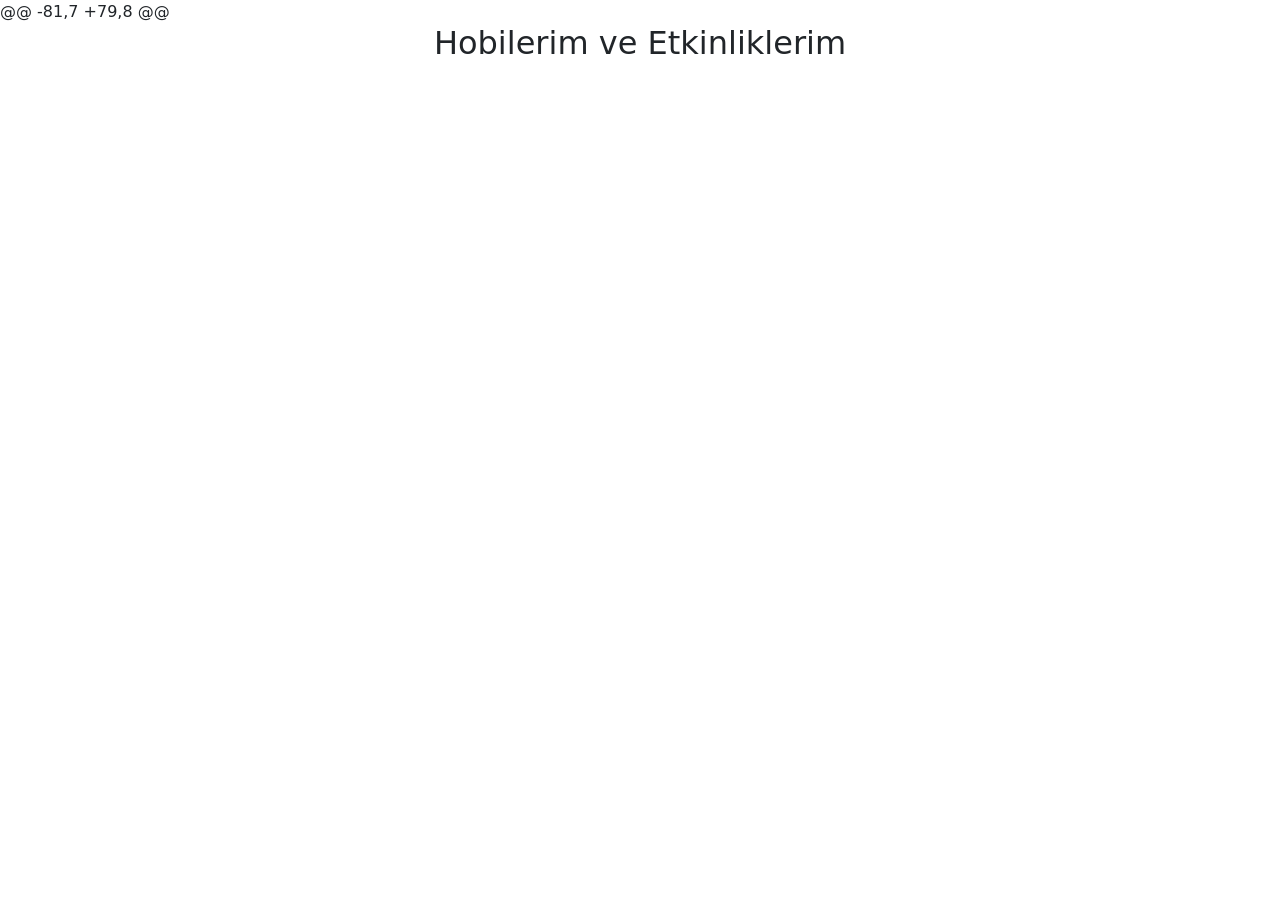
==== webtekno/index.html @ cda02e9b "Add files via upload" ====
<!DOCTYPE html>
<html lang="tr">
<head>
    <meta charset="UTF-8">
    <title>Hakkımda</title>
    <meta name="viewport" content="width=device-width, initial-scale=1">
        <link href="https://cdn.jsdelivr.net/npm/bootstrap@5.3.6/dist/css/bootstrap.min.css" rel="stylesheet" 
        integrity="sha384-4Q6Gf2aSP4eDXB8Miphtr37CMZZQ5oXLH2yaXMJ2w8e2ZtHTl7GptT4jmndRuHDT" crossorigin="anonymous">
    
    <link href="https://cdn.jsdelivr.net/npm/bootstrap-icons@1.10.5/font/bootstrap-icons.css" rel="stylesheet">
    <link href="css/style.css" rel="stylesheet">
</head>


@@ -81,7 +79,8 @@ <h2 class="text-center">Hobilerim ve Etkinliklerim</h2>
  </div>

  <!-- bootstrap js dosyaları (navbar için) -->
<script src="https://cdn.jsdelivr.net/npm/bootstrap@5.3.6/dist/js/bootstrap.bundle.min.js"
     integrity="sha384-j1CDi7MgGQ12Z7Qab0qlWQ/Qqz24Gc6BM0thvEMVjHnfYGF0rmFCozFSxQBxwHKO" crossorigin="anonymous"></script>

</body>
</html>
---- webtekno/css/style.css ----
.hobi-img {
    max-height: 150px;
    object-fit: cover;
}

body {
  background-color: rgb(255, 228, 247)"; /* Arka plan rengi */
}

.slider-wrapper {
  max-width: 700px;
  width: 100%;
  margin-left: auto;       /* Sağa yasla */
  margin-right: 30px;      /* Sağdan boşluk */
  position: relative;      /* Oklar için referans */
}

.slider-container {
  display: flex;
  justify-content: flex-end; /* Slider'ı sağa yasla */
}

.carousel-inner {
  margin-left: auto; /* Slider'ı sağa it */
  width: 90%; /* Slider genişliğini biraz daralt (isteğe bağlı) */
}

.carousel {
  width: 100%; /* Slider'ı container genişliğine göre ayarla */
  margin: 0; /* Varsayılan margin'leri kaldır */
}

.c-img {
  width: 100%;
  height: 100%;
  object-fit: fill;
}

.carousel-control-prev {
  left: 40px;
  right: auto;
}

.carousel-control-next {
  right: -30px;
  left: auto;
}

/* İNDİKATÖRLER */
.carousel-indicators {
  position: absolute;
  left: 11%;               /* Yatayda ortala */
  margin: 7px;              /* Varsayılan margin'i sıfırla */
  padding: 0;             /* Varsayılan padding'i sıfırla */
  width: auto;            /* İçerik genişliğine göre ayarla */
  display: flex;          /* Noktaları yan yana diz */
}

/* İNDİKATÖR NOKTALARI */
.carousel-indicators [data-bs-target] {
  width: 12px;
  height: 12px;
  border-radius: 50%;
  background-color: white; /* Normal nokta rengi */
  margin: 0 5px;          /* Noktalar arası boşluk */
  border: none;
}

/* AKTİF (BASILI) İNDİKATÖR */
.carousel-indicators [data-bs-target].active {
  background-color: black; /* Aktif nokta siyah */
}

.c-item {
  height: 400px;
}
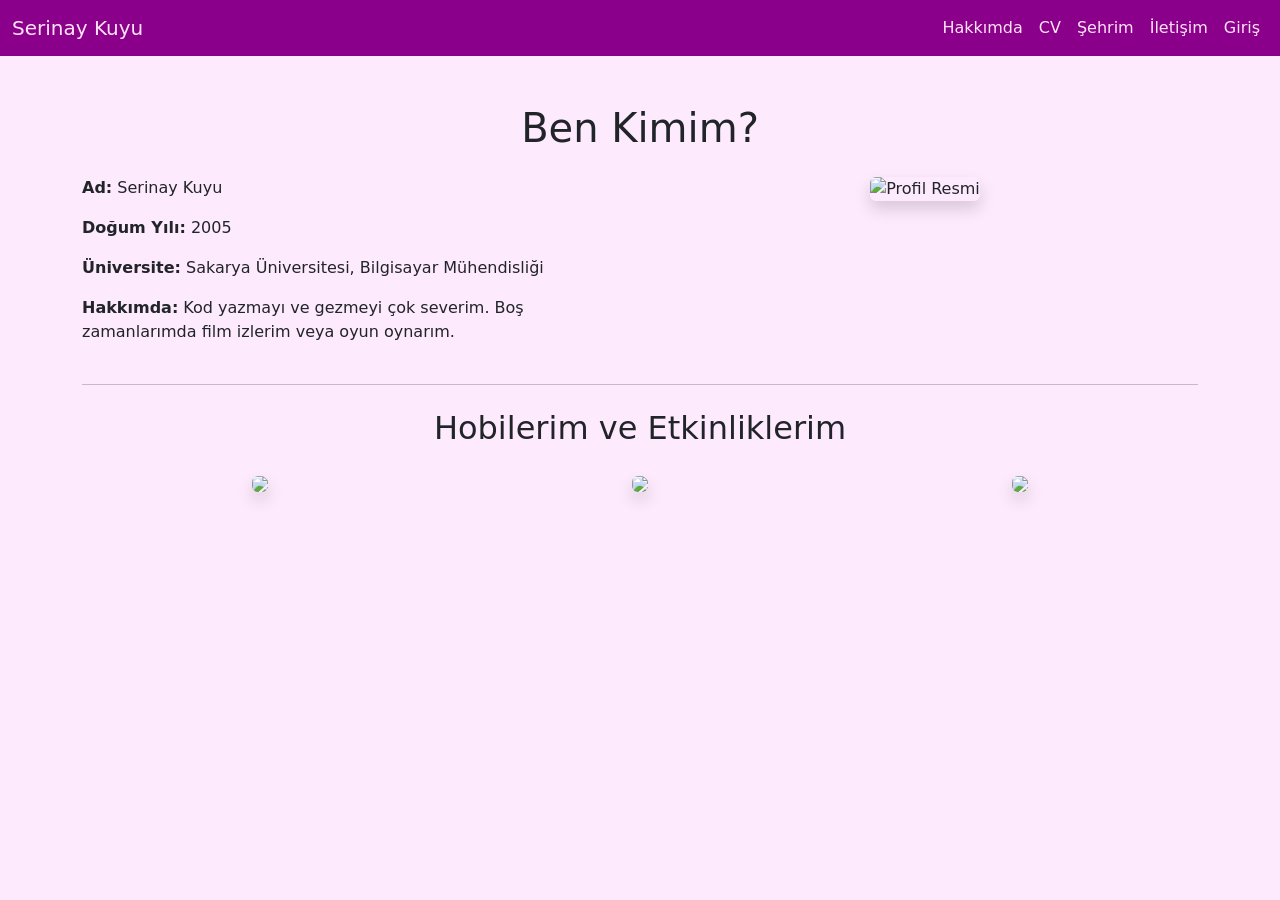
==== commit 86318c91: "Add files via upload" ====
--- a/webtekno/index.html
+++ b/webtekno/index.html
@@ -12,7 +12,70 @@
 </head>
 
 
-@@ -81,7 +79,8 @@ <h2 class="text-center">Hobilerim ve Etkinliklerim</h2>
+
+  <!-- navbar -->
+  <nav class="navbar navbar-expand-lg navbar-light" style="background-color: darkmagenta;">
+    <div class="container-fluid">
+      <a class="navbar-brand" style="color:rgb(255, 228, 247)" href="#">Serinay Kuyu</a>
+      <button class="navbar-toggler" type="button" data-bs-toggle="collapse" data-bs-target="#navbarNav">
+        <span class="navbar-toggler-icon"></span>
+      </button>
+      <div class="collapse navbar-collapse justify-content-end" id="navbarNav">
+        <ul class="navbar-nav">
+          <li class="nav-item">
+            <a class="nav-link active" style="color:rgb(255, 228, 247)" href="index.html">Hakkımda</a>
+          </li>
+          <li class="nav-item">
+            <a class="nav-link" style="color:rgb(255, 228, 247)" href="cv.html">CV</a>
+          </li>
+          <li class="nav-item">
+            <a class="nav-link" style="color:rgb(255, 228, 247)" href="sehrim.html">Şehrim</a>
+          </li>
+          <li class="nav-item">
+            <a class="nav-link" style="color:rgb(255, 228, 247)" href="iletisim.html">İletişim</a>
+          </li>
+          <li class="nav-item">
+            <a class="nav-link" style="color:rgb(255, 228, 247)" href="giris.html">Giriş</a>
+          </li>
+        </ul>
+      </div>
+    </div>
+  </nav>
+
+  <div class="container mt-5">
+    <h1 class="text-center mb-4">Ben Kimim?</h1>
+
+    <div class="row">
+      <div class="col-md-6">
+        <p><strong>Ad:</strong> Serinay Kuyu</p>
+        <p><strong>Doğum Yılı:</strong> 2005</p>
+        <p><strong>Üniversite:</strong> Sakarya Üniversitesi, Bilgisayar Mühendisliği</p>
+        <p><strong>Hakkımda:</strong> Kod yazmayı ve gezmeyi çok severim. Boş zamanlarımda film izlerim veya oyun oynarım.</p>
+      </div>
+      <div class="col-md-6 text-center">
+        <img src="img/fatttttkedy.jpg" alt="Profil Resmi" class="img-fluid rounded shadow" style="max-height: 500px;">
+      </div>
+    </div>
+
+    <hr class="my-4">
+
+    <h2 class="text-center">Hobilerim ve Etkinliklerim</h2>
+
+    <!--burayı sonradan hobilerle doldur-->
+    <div class="row text-center mt-4">
+      <div class="col-md-4">
+        <img src="img/kediy.jpg" class="img-fluid hobi-img rounded shadow">
+        <p></p>
+      </div>
+      <div class="col-md-4">
+        <img src="img/uyuyankedi.jpg" class="img-fluid hobi-img rounded shadow">
+        <p></p>
+      </div>
+      <div class="col-md-4">
+        <img src="img/martıııııy.jpg" class="img-fluid hobi-img rounded shadow">
+        <p></p>
+      </div>
+    </div>
   </div>
 
   <!-- bootstrap js dosyaları (navbar için) -->
--- a/webtekno/css/style.css
+++ b/webtekno/css/style.css
@@ -3,9 +3,13 @@
     object-fit: cover;
 }
 
-body {
-  background-color: rgb(255, 228, 247)"; /* Arka plan rengi */
-}
+body{
+  background-color: rgb(254, 234, 253) !important; /* Arka plan rengi */
+  }
+
+.c-bosluk {
+  margin-left: 35px;
+} 
 
 .slider-wrapper {
   max-width: 700px;
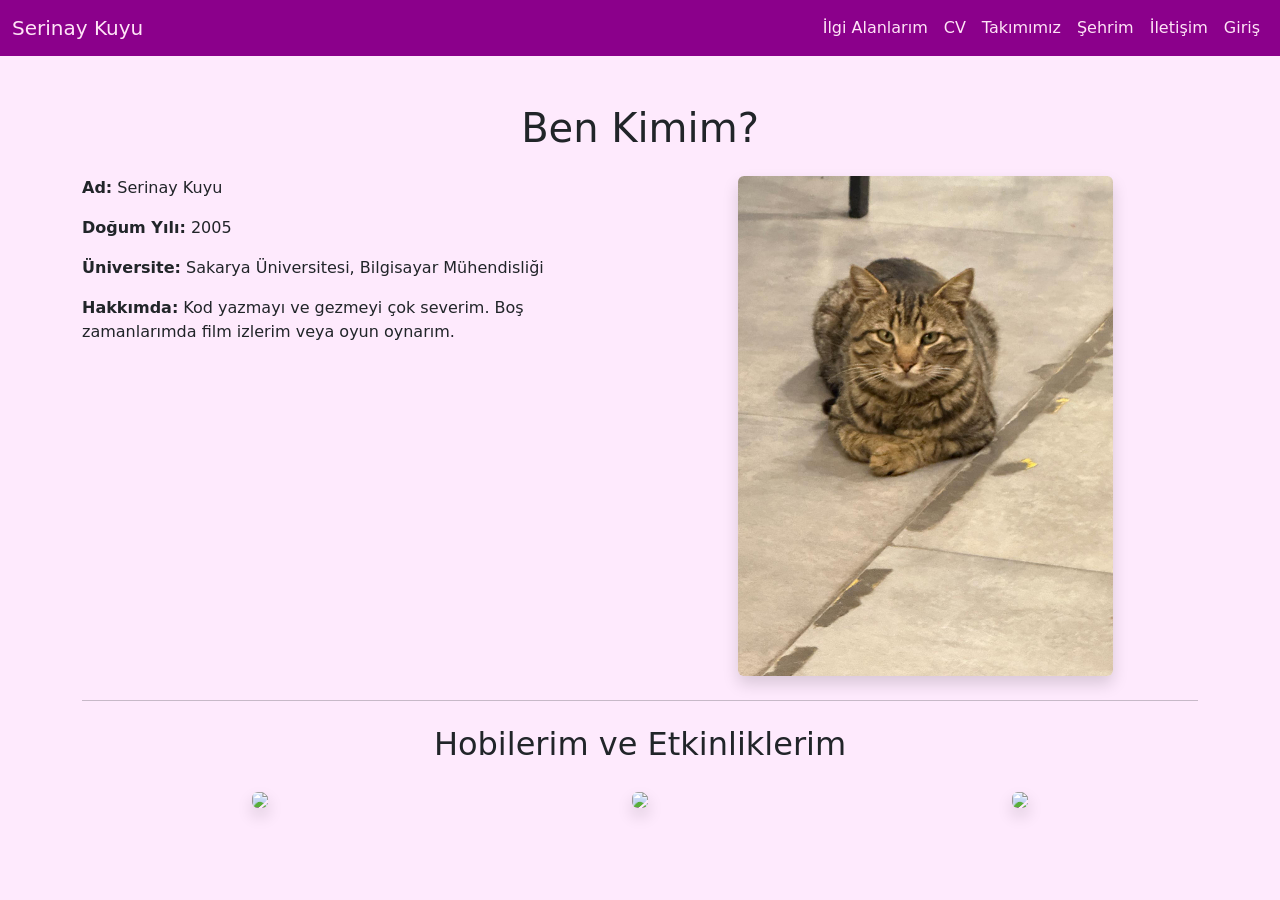
==== commit 9571a35c: "Add files via upload" ====
--- a/webtekno/index.html
+++ b/webtekno/index.html
@@ -12,21 +12,24 @@
 </head>
 
 
-
+<body>
   <!-- navbar -->
   <nav class="navbar navbar-expand-lg navbar-light" style="background-color: darkmagenta;">
     <div class="container-fluid">
-      <a class="navbar-brand" style="color:rgb(255, 228, 247)" href="#">Serinay Kuyu</a>
+      <a class="navbar-brand" style="color:rgb(255, 228, 247)" href="index.html">Serinay Kuyu</a>
       <button class="navbar-toggler" type="button" data-bs-toggle="collapse" data-bs-target="#navbarNav">
         <span class="navbar-toggler-icon"></span>
       </button>
       <div class="collapse navbar-collapse justify-content-end" id="navbarNav">
         <ul class="navbar-nav">
           <li class="nav-item">
-            <a class="nav-link active" style="color:rgb(255, 228, 247)" href="index.html">Hakkımda</a>
+            <a class="nav-link active" style="color:rgb(255, 228, 247)" href="ilgi-alanlarim.html">İlgi Alanlarım</a>
           </li>
           <li class="nav-item">
             <a class="nav-link" style="color:rgb(255, 228, 247)" href="cv.html">CV</a>
+          </li>
+          <li class="nav-item">
+            <a class="nav-link" style="color:rgb(255, 228, 247)" href="takımımız.html">Takımımız</a>
           </li>
           <li class="nav-item">
             <a class="nav-link" style="color:rgb(255, 228, 247)" href="sehrim.html">Şehrim</a>
@@ -53,7 +56,7 @@
         <p><strong>Hakkımda:</strong> Kod yazmayı ve gezmeyi çok severim. Boş zamanlarımda film izlerim veya oyun oynarım.</p>
       </div>
       <div class="col-md-6 text-center">
-        <img src="img/fatttttkedy.jpg" alt="Profil Resmi" class="img-fluid rounded shadow" style="max-height: 500px;">
+        <img src="img/ciddi-kedi.jpg" alt="Profil Resmi" class="img-fluid rounded shadow" style="max-height: 500px;">
       </div>
     </div>
 
--- a/webtekno/css/style.css
+++ b/webtekno/css/style.css
@@ -9,7 +9,11 @@
 
 .c-bosluk {
   margin-left: 35px;
-} 
+}  
+
+.c-color {
+  background-color: white !important; /* Arka plan rengi */
+}
 
 .slider-wrapper {
   max-width: 700px;
@@ -25,13 +29,13 @@
 }
 
 .carousel-inner {
-  margin-left: auto; /* Slider'ı sağa it */
-  width: 90%; /* Slider genişliğini biraz daralt (isteğe bağlı) */
+  margin-left: auto;  /* Slider'ı sağa it */
+  width: 90%;        /* Slider genişliğini biraz daralt (isteğe bağlı) */
 }
 
 .carousel {
-  width: 100%; /* Slider'ı container genişliğine göre ayarla */
-  margin: 0; /* Varsayılan margin'leri kaldır */
+  width: 100%;   /* Slider'ı container genişliğine göre ayarla */
+  margin: 0;    /* Varsayılan margin'leri kaldır */
 }
 
 .c-img {
@@ -54,10 +58,10 @@
 .carousel-indicators {
   position: absolute;
   left: 11%;               /* Yatayda ortala */
-  margin: 7px;              /* Varsayılan margin'i sıfırla */
-  padding: 0;             /* Varsayılan padding'i sıfırla */
-  width: auto;            /* İçerik genişliğine göre ayarla */
-  display: flex;          /* Noktaları yan yana diz */
+  margin: 7px;             /* Varsayılan margin'i sıfırla */
+  padding: 0;              /* Varsayılan padding'i sıfırla */
+  width: auto;             /* İçerik genişliğine göre ayarla */
+  display: flex;           /* Noktaları yan yana diz */
 }
 
 /* İNDİKATÖR NOKTALARI */
@@ -66,7 +70,7 @@
   height: 12px;
   border-radius: 50%;
   background-color: white; /* Normal nokta rengi */
-  margin: 0 5px;          /* Noktalar arası boşluk */
+  margin: 0 5px;             /* Noktalar arası boşluk */
   border: none;
 }
 
@@ -77,4 +81,23 @@
 
 .c-item {
   height: 400px;
+}
+
+.left-content {
+  padding: 20px;
+  background-color: rgba(255, 255, 255, 0.8) !important;
+  border-radius: 10px;
+  box-shadow: 0 2px 5px rgba(0, 0, 0, 0.1) !important;
+}
+
+.content {
+  padding: 30px;
+  background-color: rgba(255, 255, 255, 0.8) !important;
+  border-radius: 10px;
+  margin-top: 30px;
+  box-shadow: 0 2px 5px rgba(0, 0, 0, 0.1) !important;
+}
+
+section {
+  margin-bottom: 30px;
 }
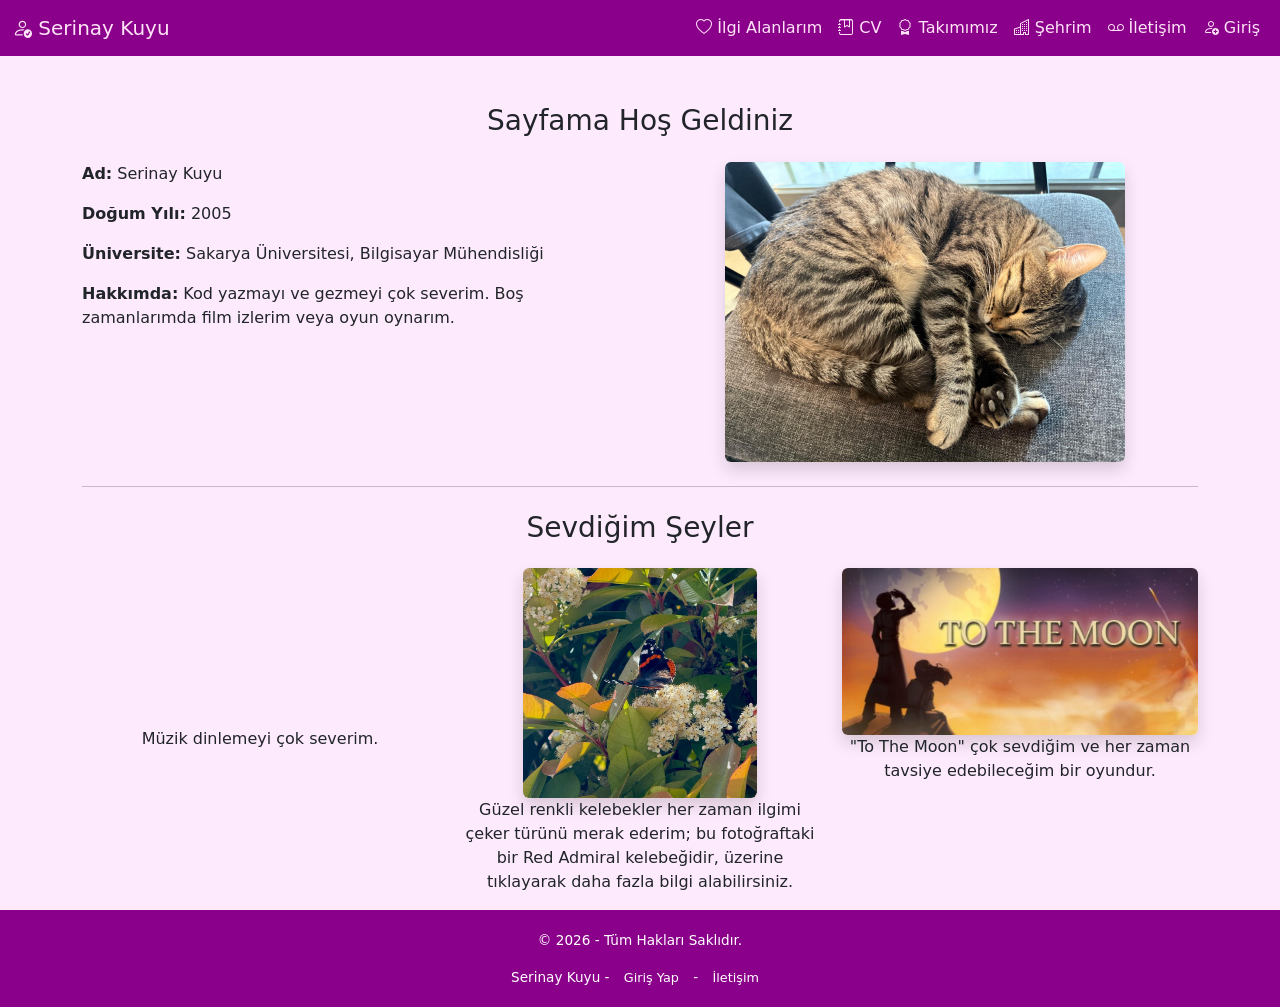
==== commit 50fbb4c4: "Add files via upload" ====
--- a/webtekno/index.html
+++ b/webtekno/index.html
@@ -13,32 +13,33 @@
 
 
 <body>
+    <div class="page-wrapper">
   <!-- navbar -->
   <nav class="navbar navbar-expand-lg navbar-light" style="background-color: darkmagenta;">
     <div class="container-fluid">
-      <a class="navbar-brand" style="color:rgb(255, 228, 247)" href="index.html">Serinay Kuyu</a>
+      <a class="navbar-brand" style="color:rgb(255, 228, 247)" href="index.html"><i class="bi bi-person-check"></i> Serinay Kuyu</a>
       <button class="navbar-toggler" type="button" data-bs-toggle="collapse" data-bs-target="#navbarNav">
         <span class="navbar-toggler-icon"></span>
       </button>
       <div class="collapse navbar-collapse justify-content-end" id="navbarNav">
         <ul class="navbar-nav">
           <li class="nav-item">
-            <a class="nav-link active" style="color:rgb(255, 228, 247)" href="ilgi-alanlarim.html">İlgi Alanlarım</a>
+            <a class="nav-link active" style="color:rgb(255, 228, 247)" href="ilgi-alanlarim.html"><i class="bi bi-heart"></i> İlgi Alanlarım</a>
           </li>
           <li class="nav-item">
-            <a class="nav-link" style="color:rgb(255, 228, 247)" href="cv.html">CV</a>
+            <a class="nav-link" style="color:rgb(255, 228, 247)" href="cv.html"><i class="bi bi-journal-bookmark"></i> CV</a>
           </li>
           <li class="nav-item">
-            <a class="nav-link" style="color:rgb(255, 228, 247)" href="takımımız.html">Takımımız</a>
+            <a class="nav-link" style="color:rgb(255, 228, 247)" href="takımımız.html"><i class="bi bi-award"></i> Takımımız</a>
           </li>
           <li class="nav-item">
-            <a class="nav-link" style="color:rgb(255, 228, 247)" href="sehrim.html">Şehrim</a>
+            <a class="nav-link" style="color:rgb(255, 228, 247)" href="sehrim.html"><i class="bi bi-buildings"></i> Şehrim</a>
           </li>
           <li class="nav-item">
-            <a class="nav-link" style="color:rgb(255, 228, 247)" href="iletisim.html">İletişim</a>
+            <a class="nav-link" style="color:rgb(255, 228, 247)" href="iletisim.html"><i class="bi bi-voicemail"></i> İletişim</a>
           </li>
           <li class="nav-item">
-            <a class="nav-link" style="color:rgb(255, 228, 247)" href="giris.html">Giriş</a>
+            <a class="nav-link" style="color:rgb(255, 228, 247)" href="giris.html"><i class="bi bi-person-add"></i> Giriş</a>
           </li>
         </ul>
       </div>
@@ -46,8 +47,8 @@
   </nav>
 
   <div class="container mt-5">
-    <h1 class="text-center mb-4">Ben Kimim?</h1>
-
+    <h3 class="text-center mb-4">Sayfama Hoş Geldiniz</h3>
+    
     <div class="row">
       <div class="col-md-6">
         <p><strong>Ad:</strong> Serinay Kuyu</p>
@@ -55,30 +56,48 @@
         <p><strong>Üniversite:</strong> Sakarya Üniversitesi, Bilgisayar Mühendisliği</p>
         <p><strong>Hakkımda:</strong> Kod yazmayı ve gezmeyi çok severim. Boş zamanlarımda film izlerim veya oyun oynarım.</p>
       </div>
+
       <div class="col-md-6 text-center">
-        <img src="img/ciddi-kedi.jpg" alt="Profil Resmi" class="img-fluid rounded shadow" style="max-height: 500px;">
+        <img src="img/uyuyankedi.jpg" alt="Kedi Fotosu" class="img-fluid rounded shadow" style="max-height: 300px;">
       </div>
     </div>
 
     <hr class="my-4">
+    <h3 class="text-center">Sevdiğim Şeyler</h3>
 
-    <h2 class="text-center">Hobilerim ve Etkinliklerim</h2>
-
-    <!--burayı sonradan hobilerle doldur-->
     <div class="row text-center mt-4">
       <div class="col-md-4">
-        <img src="img/kediy.jpg" class="img-fluid hobi-img rounded shadow">
-        <p></p>
+        <iframe style="border-radius:12px" src="https://open.spotify.com/embed/track/7DpBOelckk17jqTHec6AYl?utm_source=generator"
+        width="63%" height="152" frameBorder="0" allowfullscreen="" allow="autoplay; clipboard-write; encrypted-media; fullscreen;
+        picture-in-picture" loading="lazy"></iframe>
+
+        <p>Müzik dinlemeyi çok severim.</p>
       </div>
+      
       <div class="col-md-4">
-        <img src="img/uyuyankedi.jpg" class="img-fluid hobi-img rounded shadow">
-        <p></p>
+        <a href="https://simple.wikipedia.org/wiki/Red_admiral">
+        <img src="img/kelebek.jpg" class="img-fluid hobi-img rounded shadow"> </a>
+        <p>Güzel renkli kelebekler her zaman ilgimi çeker türünü merak ederim; bu fotoğraftaki bir Red Admiral kelebeğidir,
+          üzerine tıklayarak daha fazla bilgi alabilirsiniz.</p>
       </div>
+
       <div class="col-md-4">
-        <img src="img/martıııııy.jpg" class="img-fluid hobi-img rounded shadow">
-        <p></p>
+        <a href="https://store.steampowered.com/app/206440/To_the_Moon/">
+        <img src="img/tothemoon.jpg" class="img-fluid hobi-img rounded shadow"></a>
+        <p>"To The Moon" çok sevdiğim ve her zaman tavsiye edebileceğim bir oyundur.</p>
       </div>
     </div>
+  </div>
+
+    <footer class="site-footer">
+      <div class="footer-content">
+        <p>&copy; 2026 - Tüm Hakları Saklıdır.</p>
+        <nav>Serinay Kuyu - 
+          <a href="giris.html">Giriş Yap</a> - 
+          <a href="iletisim.html">İletişim</a>
+        </nav>
+      </div>
+    </footer>
   </div>
 
   <!-- bootstrap js dosyaları (navbar için) -->
--- a/webtekno/css/style.css
+++ b/webtekno/css/style.css
@@ -1,5 +1,5 @@
  .hobi-img {
-    max-height: 150px;
+    max-height: 230px;
     object-fit: cover;
 }
 
@@ -24,8 +24,10 @@
 }
 
 .slider-container {
+  margin-top: 70px;
   display: flex;
   justify-content: flex-end; /* Slider'ı sağa yasla */
+  border-radius: 10px;
 }
 
 .carousel-inner {
@@ -42,6 +44,7 @@
   width: 100%;
   height: 100%;
   object-fit: fill;
+  border-radius: 10px;
 }
 
 .carousel-control-prev {
@@ -83,21 +86,148 @@
   height: 400px;
 }
 
-.left-content {
-  padding: 20px;
-  background-color: rgba(255, 255, 255, 0.8) !important;
-  border-radius: 10px;
-  box-shadow: 0 2px 5px rgba(0, 0, 0, 0.1) !important;
-}
 
 .content {
   padding: 30px;
-  background-color: rgba(255, 255, 255, 0.8) !important;
+  background-color: white;
   border-radius: 10px;
   margin-top: 30px;
-  box-shadow: 0 2px 5px rgba(0, 0, 0, 0.1) !important;
+  box-shadow: 0 2px 8px rgba(0, 0, 0, 0.1);
 }
 
 section {
   margin-bottom: 30px;
+}
+
+
+#favorites {
+  display: flex;
+  flex-wrap: wrap; /* satır taşınca alt satıra geçsin */
+  gap: 20px;       /* kutucuklar arası boşluk */
+  justify-content: center; /* ortalar */
+  padding: 10px;
+}
+
+.favorite-item {
+  background-color: #f0f0f0;
+  padding: 15px;
+  border-radius: 10px;
+  box-shadow: 0 2px 8px rgba(0,0,0,0.1);
+  width: 270px;       /* sabit genişlik */
+  box-sizing: border-box;
+  overflow: hidden;
+  display: flex;
+  flex-direction: column;
+  align-items: center;
+  text-align: center;
+}
+
+.favorite-item img {
+  width: 100%;
+  border-radius: 8px;
+  margin-bottom: 10px;
+  object-fit: cover;
+  height: 300px;
+}
+
+.favorite-item h3 {
+  margin: 0 0 10px 0;
+  font-size: 1.1rem;
+}
+
+.favorite-item p {
+  font-size: 0.9rem;
+  color: #333;
+  flex-grow: 1;
+}
+
+.iletisim-form {
+  max-width: 900px;
+  margin: 30px auto;
+  background-color: #ffffff;
+  border-radius: 15px;
+  padding: 30px;
+  box-shadow: 0 2px 10px rgba(0, 0, 0, 0.1);
+}
+
+/* Sticky footer için temel yapı */
+html, body {
+  height: 100%;
+  margin: 0;
+}
+
+.page-wrapper {
+  display: flex;
+  flex-direction: column;
+  min-height: 100vh;
+}
+
+main {
+  flex: 1; /* içeriğin tüm yüksekliği kaplamasını sağlar */
+}
+
+/* === FOOTER STİLİ === */
+.site-footer {
+  margin-top: auto;
+  padding: 1rem;
+  background-color: darkmagenta;
+  color: white;
+  text-align: center;
+}
+
+.site-footer .footer-content {
+  max-width: 1000px;
+  margin: 0 auto;
+  padding: 0 20px;
+}
+
+.site-footer a {
+  color: #ccc;
+  text-decoration: none;
+  margin: 0 10px;
+  font-size: 0.95rem;
+}
+
+/* Sticky footer için temel yapı */
+html, body {
+  height: 100%;
+  margin: 0;
+  padding: 0;
+}
+
+.page-wrapper {
+  min-height: 100%;
+  display: flex;
+  flex-direction: column;
+}
+
+main {
+  flex: 1; /* içeriğin tüm yüksekliği kaplamasını sağlar */
+}
+
+/* === FOOTER STİLİ === */
+.site-footer {
+  background-color: darkmagenta;
+  color: white;
+  padding: 20px 0;
+  text-align: center;
+}
+
+.site-footer .footer-content {
+  max-width: 1000px;
+  margin: 0 auto;
+  padding: 0 20px;
+  font-size: 0.85rem;
+}
+
+.site-footer a {
+  color: white;
+  text-decoration: none;
+  margin: 0 10px;
+  font-size: 0.8rem;
+}
+
+.site-footer a:hover {
+  color: #fff;
+  text-decoration: underline;
 }
